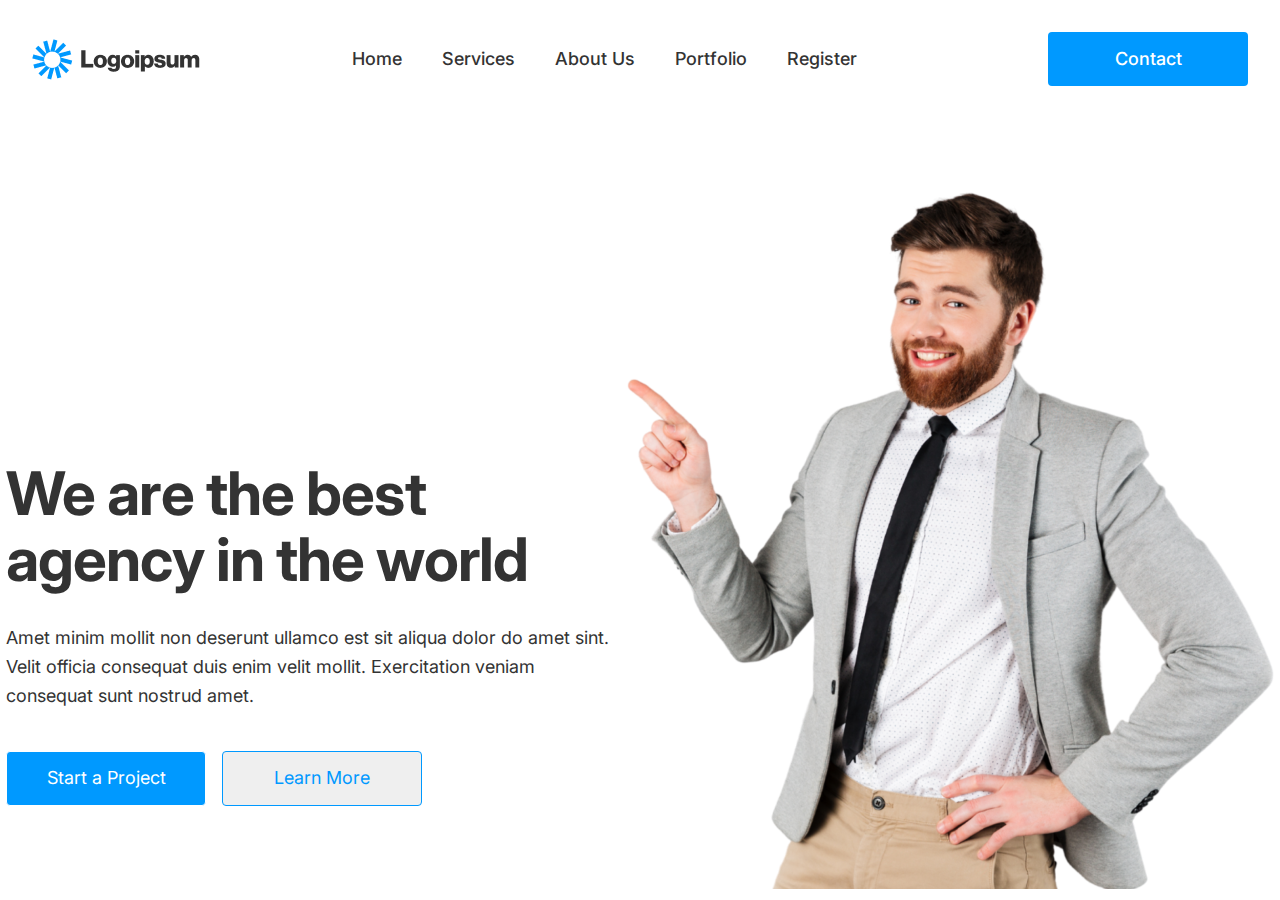
==== homePage/index.html @ 8eb7ce48 "incomplated task" ====
<!DOCTYPE html>
<html lang="en">
<head>
    <meta charset="UTF-8">
    <meta name="viewport" content="width=device-width, initial-scale=1.0">
    <title>Document</title>
    <link rel="stylesheet" href="./index.css">
</head>
<body>
    <div class="home">
        <nav>
            <img src="./img/Frame.png" alt="">
            <ul>
                <li><a href="#">Home</a></li>
                <li><a href="#">Services</a></li>
                <li><a href="#">About Us</a></li>
                <li><a href="#">Portfolio</a></li>
                <li><a href="../registerPage/index.html">Register</a></li>
            </ul>
            <button>Contact</button>
        </nav>
        <div class="center">
            <div class="left-box">
                <h1>We are the best <br> agency in the world</h1>
                <p>Amet minim mollit non deserunt ullamco est sit aliqua dolor do amet sint. <br> Velit officia consequat duis enim velit mollit. Exercitation veniam <br> consequat sunt nostrud amet.</p>
                <div class="btns">
                    <button class="first">Start a Project</button>
                    <button class="last">Learn More</button>
                </div>
            </div>
            <img class="mid-img" src="./img/Blue Orange Simple Minimalist Digital Marketing Agency Instagram Post 1.png" alt="">
        </div> 
    </div>
</body>
</html>
---- homePage/index.css ----
@import url("https://fonts.googleapis.com/css2?family=Inter:wght@400;500;700&display=swap");
* {
  margin: 0;
  padding: 0;
  box-sizing: border-box;
}

.home {
  width: 100%;
  min-height: 100vh;
}
.home nav {
  padding: 32px;
  display: flex;
  align-items: center;
  justify-content: space-between;
}
.home nav ul {
  display: flex;
  align-items: center;
}
.home nav ul li {
  list-style-type: none;
  margin-right: 40px;
}
.home nav ul li a {
  text-decoration: none;
  color: var(--Primary-colors, #333);
  font-family: Inter;
  font-size: 18px;
  font-style: normal;
  font-weight: 500;
  line-height: 160%;
}
.home nav button {
  width: 200px;
  padding: 12px 0 12px 0;
  border: none;
  border-radius: 4px;
  background: var(--secendery, #09F);
  color: #FFF;
  font-family: Inter;
  font-size: 18px;
  font-style: normal;
  font-weight: 500;
  line-height: 30px;
  /* 166.667% */
}
.home .center {
  width: 100%;
  padding-top: 55px;
  display: flex;
  justify-content: center;
  align-items: center;
}
.home .center .left-box {
  margin-top: 204px;
}
.home .center .left-box h1 {
  margin-bottom: 32px;
  color: var(--Primary-colors, #333);
  font-family: Inter;
  font-size: 60px;
  font-style: normal;
  font-weight: 700;
  line-height: 110%;
  letter-spacing: -0.9px;
}
.home .center .left-box p {
  margin-bottom: 40px;
  color: var(--Primary-colors, #333);
  font-family: Inter;
  font-size: 18px;
  font-style: normal;
  font-weight: 400;
  line-height: 160%;
}
.home .center .left-box .btns {
  display: flex;
}
.home .center .left-box .btns .first {
  margin-right: 16px;
  width: 200px;
  padding: 12px 0 12px 0;
  color: var(--Basic, #FFF);
  font-family: Inter;
  font-size: 18px;
  font-style: normal;
  font-weight: 400;
  line-height: 160%;
  border-radius: 4px;
  border: 1px solid var(--Basic, #FFF);
  background: var(--secendery, #09F);
}
.home .center .left-box .btns .last {
  border-radius: 4px;
  width: 200px;
  padding: 12px 0 12px 0;
  color: var(--secendery, #09F);
  font-family: Inter;
  font-size: 18px;
  font-style: normal;
  font-weight: 400;
  line-height: 160%;
  border: 1px solid var(--secendery, #09F);
}/*# sourceMappingURL=index.css.map */
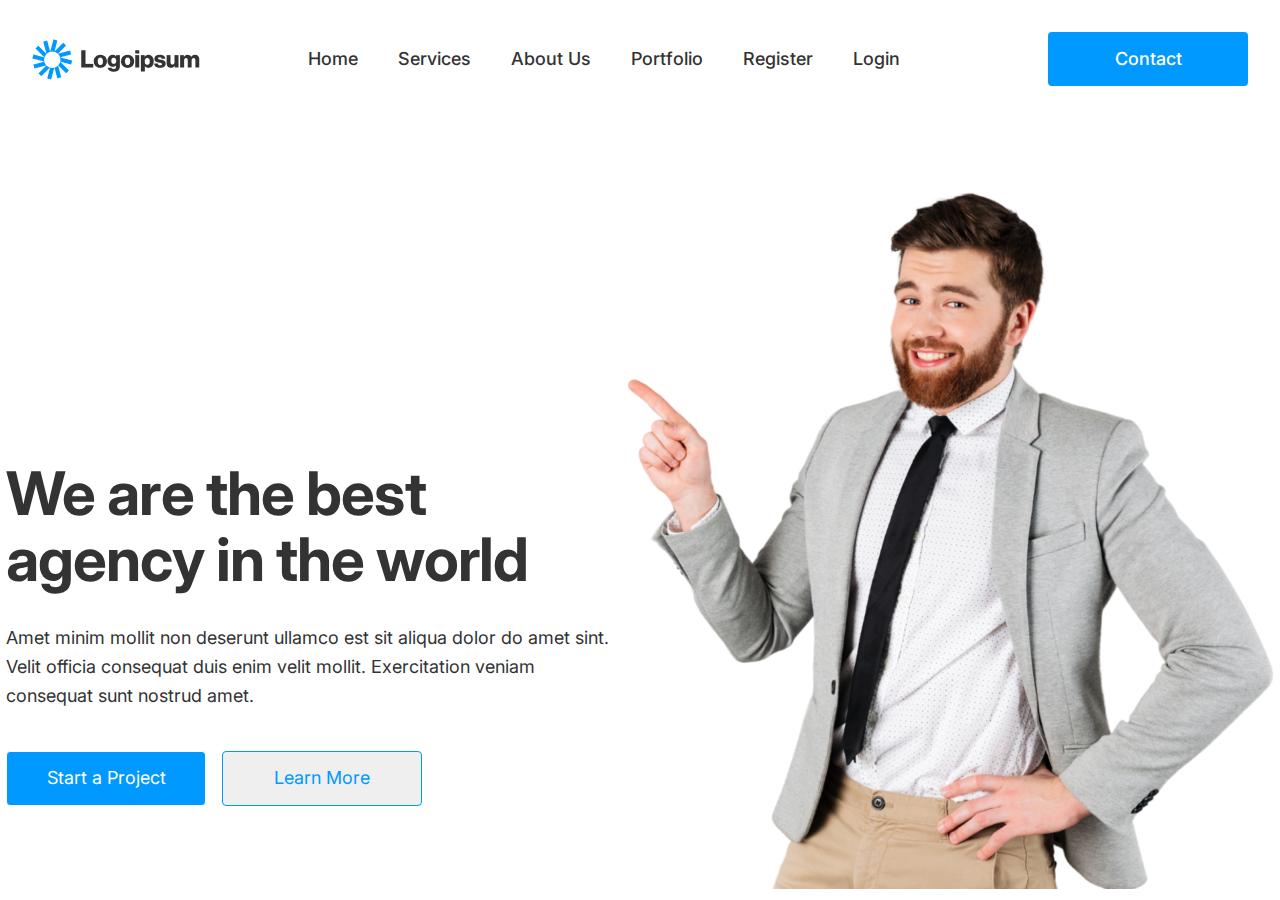
==== commit f1070c47: "incomplated pages" ====
--- a/homePage/index.html
+++ b/homePage/index.html
@@ -11,11 +11,12 @@
         <nav>
             <img src="./img/Frame.png" alt="">
             <ul>
-                <li><a href="#">Home</a></li>
-                <li><a href="#">Services</a></li>
-                <li><a href="#">About Us</a></li>
+                <li><a href="../homePage/index.html">Home</a></li>
+                <li><a href="../sevicesPage/index.html">Services</a></li>
+                <li><a href="../aboutUs/index.html">About Us</a></li>
                 <li><a href="#">Portfolio</a></li>
                 <li><a href="../registerPage/index.html">Register</a></li>
+                <li><a href="../loginPage/index.html">Login</a></li>
             </ul>
             <button>Contact</button>
         </nav>
